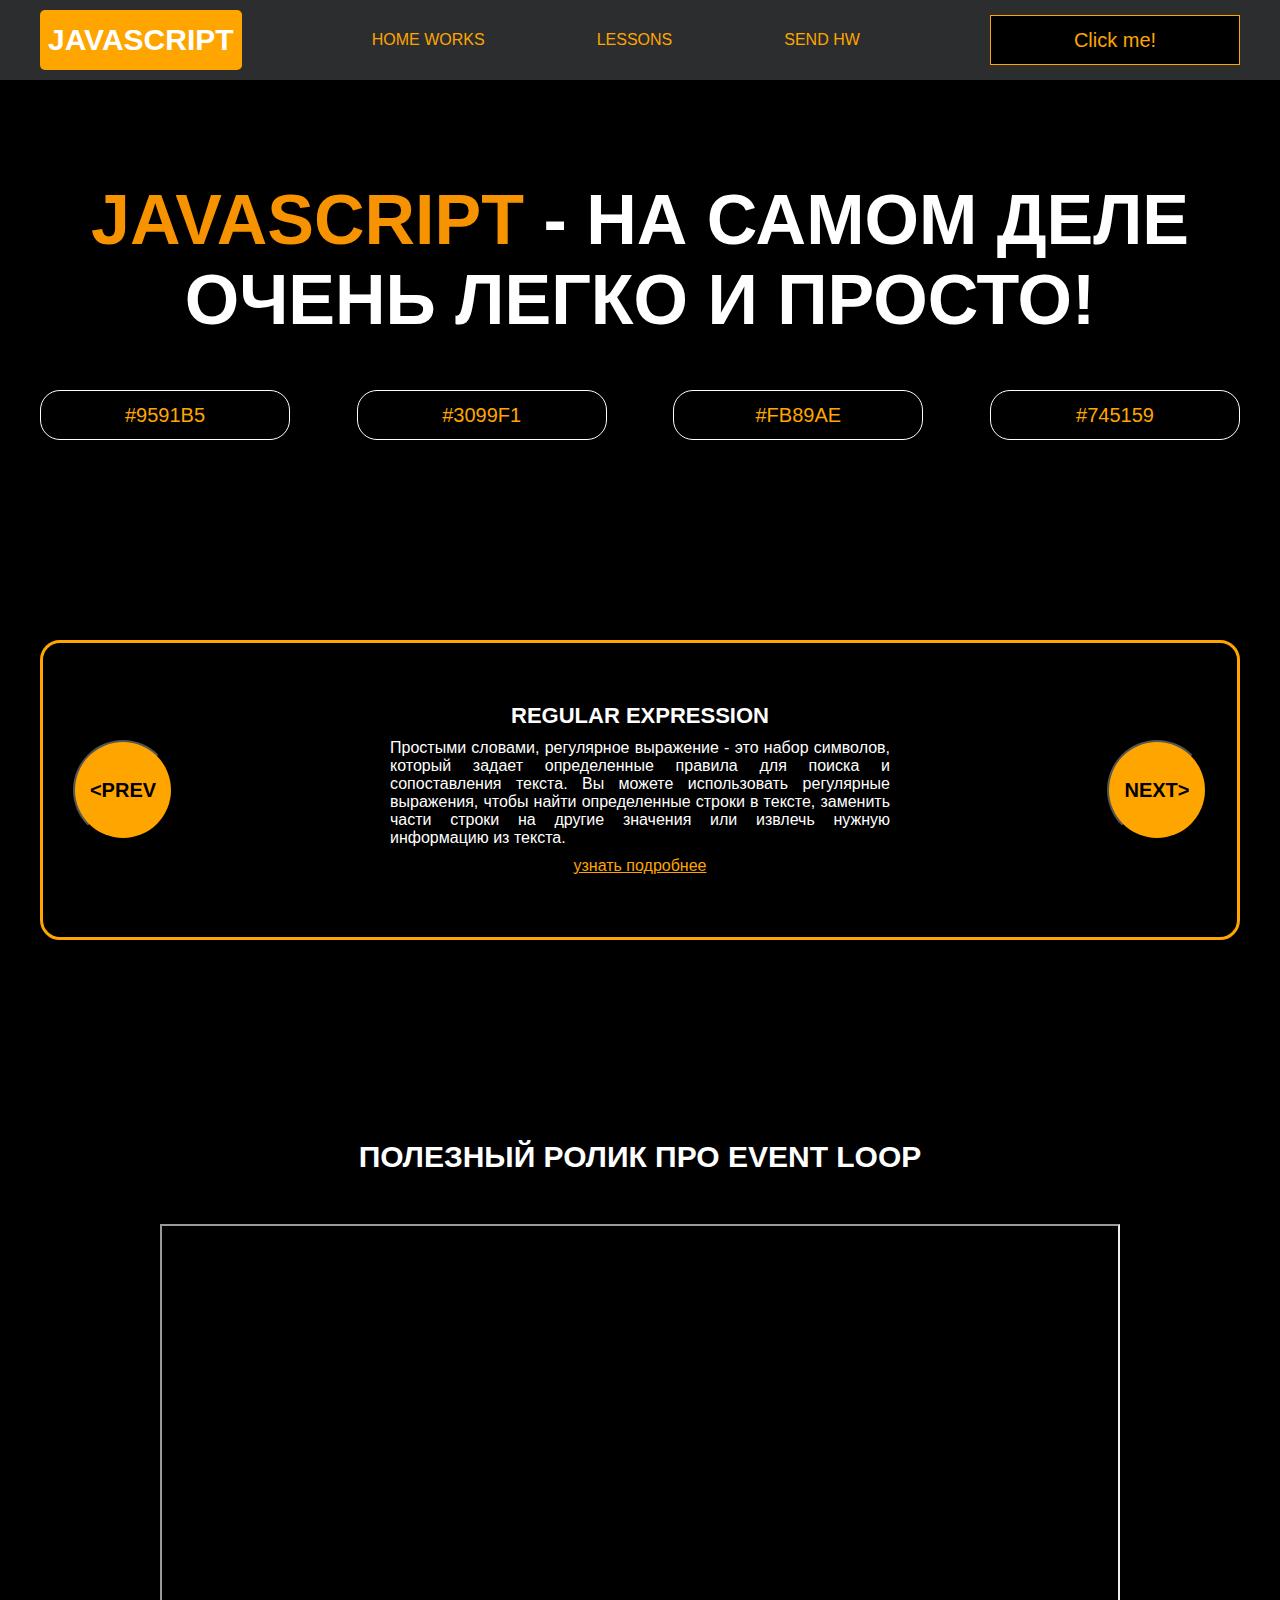
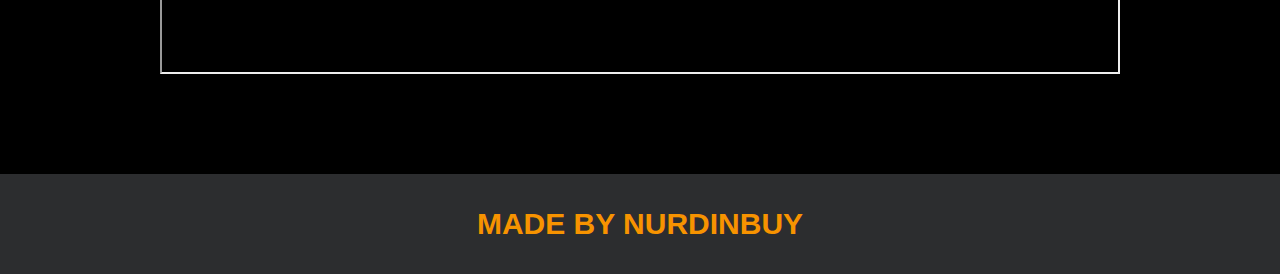
==== dz 209/project/dz 209/project/index.html @ 684c3132 "dz 5 и  6" ====
<!DOCTYPE html>
<html lang="en">
<head>
    <meta charset="UTF-8">
    <title>Java Script</title>
    <link rel="stylesheet" href="css/style.css">
    <link rel="stylesheet" href="css/core.css">
</head>
<body>

<div class="wrapper">
    <div class="header">
        <div class="container">
            <div class="inner_header">
                <a href="index.html">
                    <div class="logotype">
                        <h2>JavaScript</h2>
                    </div>
                </a>
                <ul class="menu">
                    <li class="menu_link">
                        <a href="pages/home_works.html">Home Works</a>
                    </li>
                    <li class="menu_link">
                        <a href="pages/lessons.html">Lessons</a>
                    </li>
                    <li class="menu_link">
                        <a href="https://t.me/NurDinBuy16" target="_blank">Send hw</a>
                    </li>
                </ul>
                <button class="btn btn_trigger" id="btn-get">Click me!</button>
            </div>
        </div>
    </div>
    <div class="main_block">
        <div class="container">
            <div class="inner_main">
                <h1><strong id="js-color">JavaScript</strong> - на самом деле очень легко и просто!</h1>
                <div class="colors-buttons">
                    <button class="btn btn-color"></button>
                    <button class="btn btn-color"></button>
                    <button class="btn btn-color"></button>
                    <button class="btn btn-color"></button>
                </div>
            </div>
        </div>
    </div>
    <div class="slider_block">
        <div class="container">
            <div class="inner_slider">
                <div class="slider">
                    <button class="btn-slide" id="prev">&lt;prev</button>
                    <div class="slide active_slide">
                        <div class="slide_card">
                            <h3>regular expression</h3>
                            <p>Простыми словами, регулярное выражение - это набор символов, который задает определенные правила для поиска и сопоставления текста. Вы можете использовать регулярные выражения, чтобы найти определенные строки в тексте, заменить части строки на другие значения или извлечь нужную информацию из текста.</p>
                            <a href="https://developer.mozilla.org/ru/docs/Web/JavaScript/Guide/Regular_expressions" target="_blank">узнать подробнее</a>
                        </div>
                    </div>
                    <div class="slide">
                        <div class="slide_card">
                            <h3>recursion</h3>
                            <p>Простыми словами, рекурсия - это, когда функция делает повторяющиеся вызовы самой себя для решения задачи, пока не достигнет определенного условия выхода из рекурсии.</p>
                            <a href="https://learn.javascript.ru/recursion" target="_blank">узнать подробнее</a>
                        </div>
                    </div>
                    <div class="slide">
                        <div class="slide_card">
                            <h3>json</h3>
                            <p>Простыми словами, JSON - это способ представления данных в виде текста, чтобы они могли быть легко поняты и использованы различными программами. Он использует простые правила для описания объектов и массивов, а также для представления простых типов данных, таких как строки, числа, логические значения и т.д.</p>
                            <a href="https://developer.mozilla.org/ru/docs/Learn/JavaScript/Objects/JSON" target="_blank">узнать подробнее</a>
                        </div>
                    </div>
                    <div class="slide">
                        <div class="slide_card">
                            <h3>event loop</h3>
                            <p>Простыми словами, event loop похож на дежурного, который непрерывно проверяет, произошло ли какое-либо событие, и реагирует на него, когда оно происходит. Он имеет список задач, которые нужно выполнить, и он перебирает этот список событий одно за другим, обрабатывая каждое событие, когда оно наступает.</p>
                            <a href="https://highload.today/kak-ustroen-event-loop-v-javascript-parallelnaya-model-i-tsikl-sobytij/" target="_blank">узнать подробнее</a>
                        </div>
                    </div>
                    <button class="btn-slide" id="next">next&gt;</button>
                </div>
            </div>
        </div>
    </div>
    <div class="block_video">
        <div class="container">
            <h3>Полезный ролик про Event Loop</h3>
            <div class="inner_block_video">
                <iframe width="80%" height="450" src="https://www.youtube.com/embed/zDlg64fsQow" title="YouTube video player" frameborder="2" allow="autoplay; clipboard-write; encrypted-media; gyroscope; picture-in-picture; web-share" allowfullscreen></iframe>
            </div>
        </div>
    </div>
    <div class="footer">
        <div class="container">
            <a href="https://www.instagram.com/nurdinbuy/" target="_blank">
                <div class="inner_footer">
                    <h2>Made by NurDinBuy</h2>
                </div>
            </a>
        </div>
    </div>
</div>

<div class="modal">
    <div class="modal-content">
        <span class="modal-close">&times;</span>
        <h2>Модальное окно</h2>
        <p>Содержимое модального окна</p>
    </div>

</div>
</body>
<script src="js/main.js"></script>
<script src="js/modal.js"></script>
</html>
---- dz 209/project/dz 209/project/css/style.css ----
/* HEADER */

.header {
    height: 80px;
    background: #2c2d2f;
    display: flex;
    align-items: center;
    width: 100%;
}

.inner_header {
    height: 100%;
    display: flex;
    align-items: center;
    justify-content: space-between;
}

/* LOGOTYPE */

.logotype {
    display: flex;
    align-items: center;
    justify-content: center;
    font-size: 22px;
    height: 60px;
    width: fit-content;
    background: orange;
    padding: 8px;
    color: white;
    border-radius: 5px;
    cursor: pointer;
}

/* HEADER MENU */

.menu {
    display: flex;
    justify-content: space-around;
    width: 600px;
}

.menu_link a {
    color: orange;
    text-transform: uppercase;
}

.menu_link a:hover {
    text-decoration: underline;
}

/* MAIN BLOCK */

.main_block {
    padding: 100px 0;
    background: black;
}

/* BUTTONS COLOR PICKER */

.colors-buttons {
    display: flex;
    justify-content: space-between;
    margin-top: 50px;
}

.btn-color {
    border-radius: 20px;
    border-color: white !important;
}

/* FOOTER */

.footer {
    background: #2c2d2f;
    width: 100%;
}

.inner_footer {
    display: flex;
    align-items: center;
    justify-content: center;
    height: 100px;
}

.footer h2 {
    text-transform: uppercase;
    color: #F79300;
    font-weight: 600;
}


/* SLIDER BLOCK */

.slider_block {
    padding: 100px 0;
    background: black;
}

.slider {
    position: relative;
    width: 100%;
    height: 300px;
    overflow: hidden;
    border: 3px solid orange;
    border-radius: 20px;
    display: flex;
    align-items: center;
    justify-content: space-between;
    padding: 0 30px;
}

.slide {
    position: absolute;
    top: 60px;
    left: 0;
    width: 100%;
    height: 100%;
    display: none;
    transition: opacity 0.5s ease-in-out;
}

.slide_card {
    color: white;
    margin: 0 auto;
    width: 500px;
    text-align: center;
}

.slide_card h3 {
    color: white;
    text-transform: uppercase;
    font-size: 22px;
}

.slide_card p {
    font-size: 16px;
    text-align: justify;
    margin: 10px 0;
}

.slide_card a {
    color: orange;
    text-decoration: underline;
}

.slide.active_slide {
    display: block;
}

/* VIDEO BLOCK */

.block_video {
    background: black;
    padding: 100px 0;
}

.inner_block_video {
    display: flex;
    justify-content: center;
    margin-top: 50px;
}

/*!* MODAL *!*/

/*.modal {*/
/*    position: fixed;*/
/*    top: 0;*/
/*    left: 0;*/
/*    width: 100%;*/
/*    height: 100%;*/
/*    background-color: rgba(0, 0, 0, 0.5);*/
/*    display: flex;*/
/*    justify-content: center;*/
/*    align-items: center;*/
/*    z-index: 9999;*/
/*    opacity: 0;*/
/*    visibility: hidden;*/
/*    transition: opacity 0.3s ease;*/
/*}*/

/*.modal-content {*/
/*    position: absolute;*/
/*    top: 50%;*/
/*    left: 50%;*/
/*    transform: translate(-50%, -50%);*/
/*    background-color: #000;*/
/*    border: 2px solid orange;*/
/*    padding: 20px;*/
/*    border-radius: 5px;*/
/*    box-shadow: 0 0 10px rgba(0, 0, 0, 0.3);*/
/*    color: orange;*/
/*}*/

/*.modal-close {*/
/*    position: absolute;*/
/*    top: 10px;*/
/*    right: 10px;*/
/*    cursor: pointer;*/
/*    color: orange;*/
/*}*/

/*.show {*/
/*    opacity: 1;*/
/*    visibility: visible;*/
/*}*/

/*.hide {*/
/*    opacity: 0;*/
/*    visibility: hidden;*/
/*}*/

/* MODAL */
.modal {
    position: fixed;
    height: 100%;
    width: 100%;
    top: 0;
    left: 0;
    z-index: 2;
    background: rgba(0, 0, 0, 0.8);
    display: none;
}
.modal_dialog {
    max-width: 500px;
    margin: 150px auto;
}
.modal_dialog_content {
    position: relative;
    width: 100%;
    padding: 40px;
    background-color: black;
    border: 2px solid cyan;
    border-radius: 4px;
    max-height: 80vh;
    overflow-y: auto;
}
.modal_dialog_content form {
    display: flex;
    flex-direction: column;
    align-items: center;
}
.modal_dialog_content_close {
    position: absolute;
    top: 8px;
    right: 14px;
    font-size: 30px;
    color: red;
    opacity: 0.5;
    font-weight: 700;
    border: none;
    background-color: transparent;
    cursor: pointer;
}
.modal_dialog_content_title {
    text-align: center;
    font-size: 22px;
    text-transform: uppercase;
    color: white;
}
.modal_dialog_content_input, .modal_dialog_content .btn_min {
    width: 100% !important;
    margin-top: 10px;
}
---- dz 209/project/dz 209/project/css/core.css ----
* {
    margin: 0;
    padding: 0;
    box-sizing: border-box;
}

.container {
    width: 1200px;
    margin: 0 auto;
}

body {
    font-family: "Britannic Bold", sans-serif;
    background: #c2d0d0;

}

.btn {
    width: 250px;
    height: 50px;
    font-size: 20px;
    cursor: pointer;
    border: 1px solid orange;
    background: black;
    color: orange;
}

.btn:hover {
    background: #414349;
}

.btn:active {
    background: #56585D;
    border: 2px solid orange;
}

a {
    text-decoration: none;
}

li {
    list-style: none;
}

h1 {
    text-align: center;
    font-size: 70px;
    color: white;
    margin: 0 auto;
    text-transform: uppercase;
    font-weight: 600;
}

h2 {
    text-align: center;
    font-size: 30px;
    color: white;
    margin: 0 auto;
    text-transform: uppercase;
    font-weight: 600;
}

h3 {
    text-align: center;
    font-size: 30px;
    color: white;
    margin: 0 auto;
    text-transform: uppercase;
    font-weight: 600;
}

h4 {
    font-size: 24px;
    color: white;
    text-transform: uppercase;
    font-weight: 600;
}

strong {
    color: #F79300;
}

label {
    font-size: 24px;
    color: orange;
}

input {
    width: 350px;
    height: 50px;
    font-size: 20px;
    padding-left: 5px;
    color: orange;
    background: black;
    border: 2px solid orange;
}

.checker {
    color: white;
    font-size: 30px;
}

.btn-slide {
    display: block;
    width: 100px;
    height: 100px;
    background: orange;
    color: black;
    font-size: 20px;
    text-transform: uppercase;
    border-radius: 50%;
    font-weight: 800;
    z-index: 1;
}

.btn-slide:hover {
    background: #b68733 !important;
    cursor: pointer;
    color: white;
}
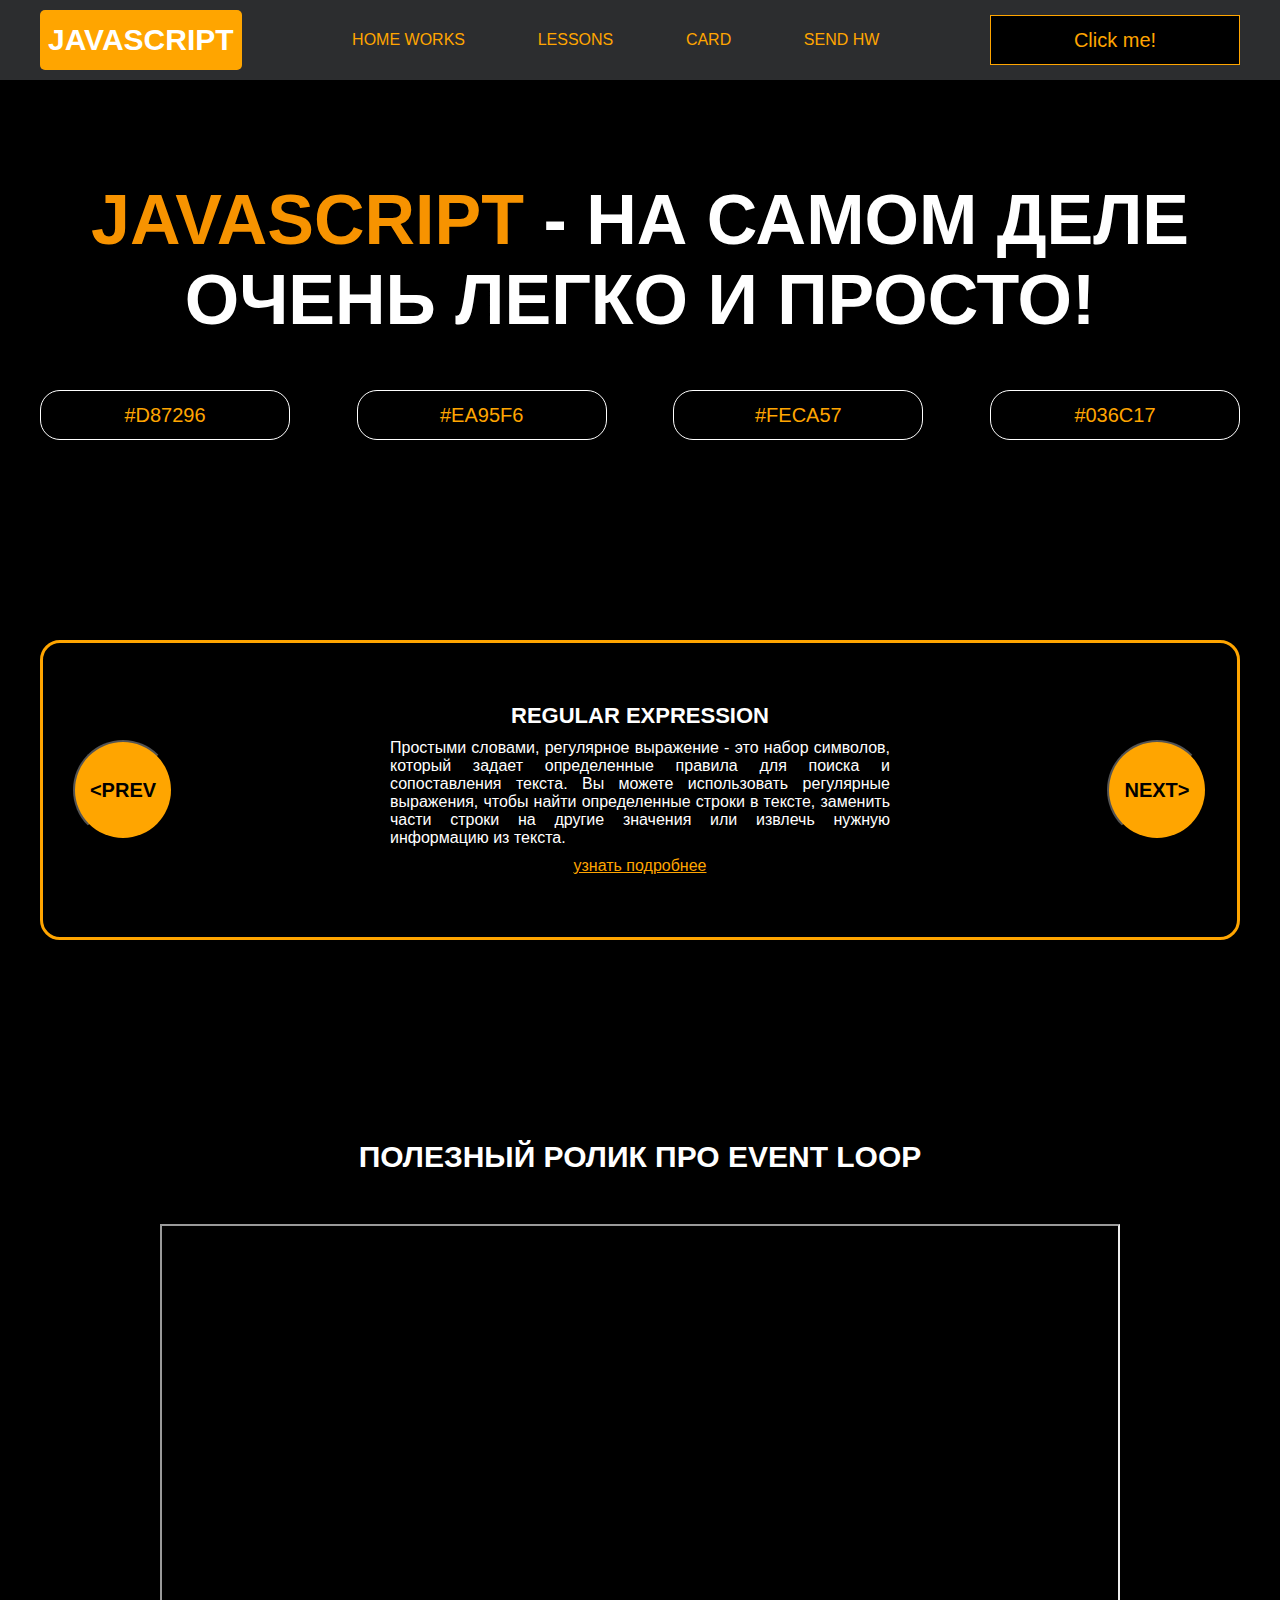
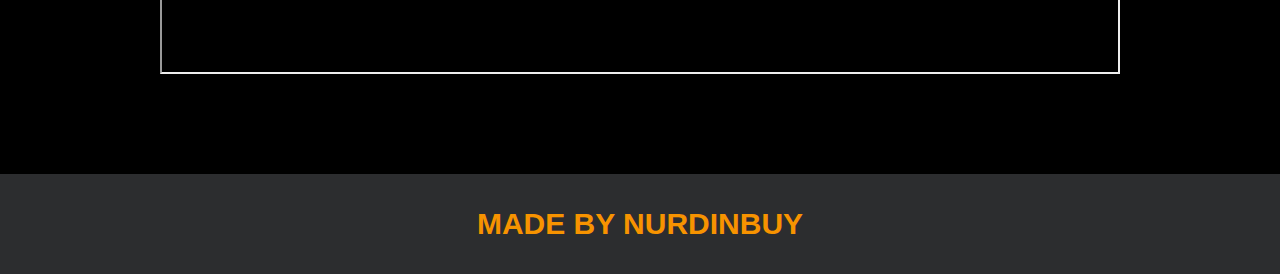
==== commit 1505a4b6: "dz" ====
--- a/dz 209/project/dz 209/project/index.html
+++ b/dz 209/project/dz 209/project/index.html
@@ -23,6 +23,9 @@
                     </li>
                     <li class="menu_link">
                         <a href="pages/lessons.html">Lessons</a>
+                    </li>
+                    <li class="menu_link">
+                        <a href="pages/card.html">Card</a>
                     </li>
                     <li class="menu_link">
                         <a href="https://t.me/NurDinBuy16" target="_blank">Send hw</a>
--- a/dz 209/project/dz 209/project/css/style.css
+++ b/dz 209/project/dz 209/project/css/style.css
@@ -229,7 +229,7 @@
     width: 100%;
     padding: 40px;
     background-color: black;
-    border: 2px solid cyan;
+    border: 2px solid orange;
     border-radius: 4px;
     max-height: 80vh;
     overflow-y: auto;
@@ -260,4 +260,23 @@
 .modal_dialog_content_input, .modal_dialog_content .btn_min {
     width: 100% !important;
     margin-top: 10px;
+}
+.weather {
+    padding: 100px 0;
+    background-color: black;
+}
+
+.search_block {
+    display: flex;
+    align-items: center;
+    flex-direction: column;
+    row-gap: 20px;
+    margin: 50px 0;
+}
+
+.city, .temp {
+    text-align: center;
+    font-size: 30px;
+    color: white;
+    margin: 10px 0;
 }